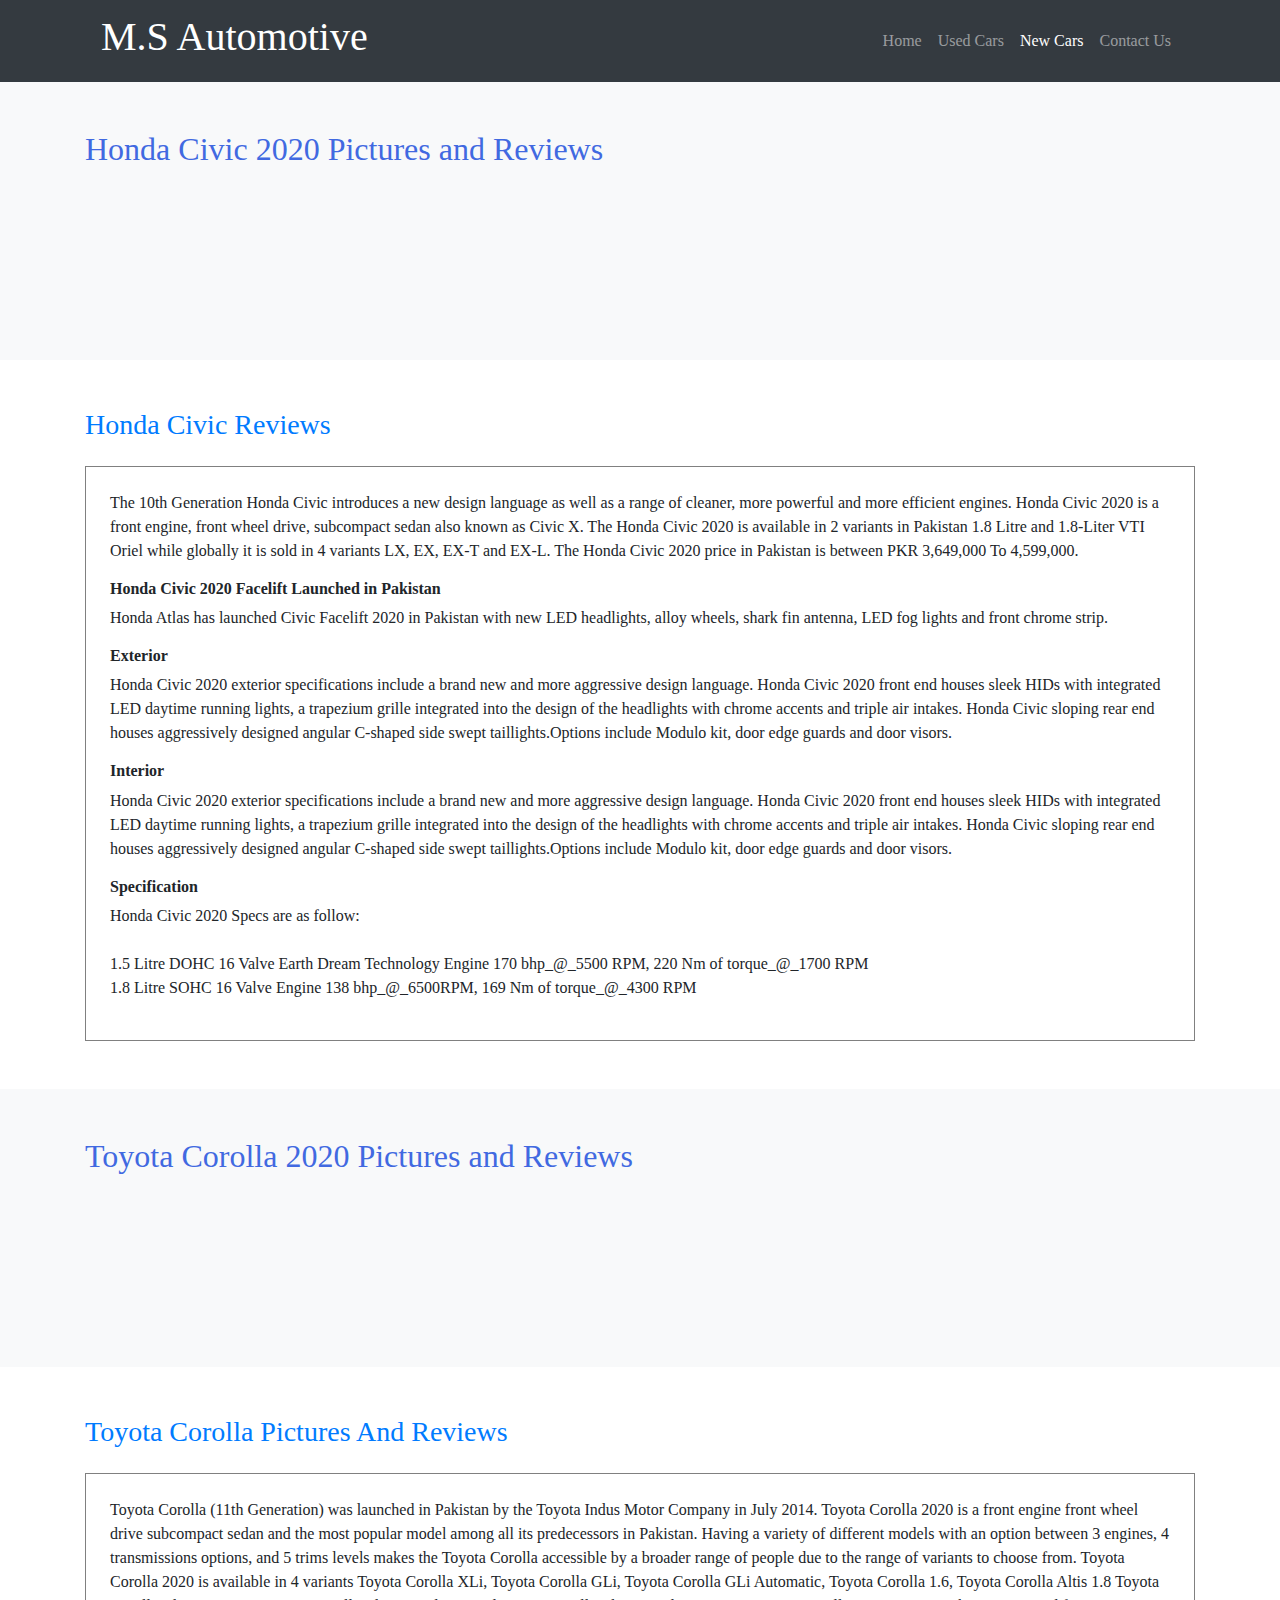
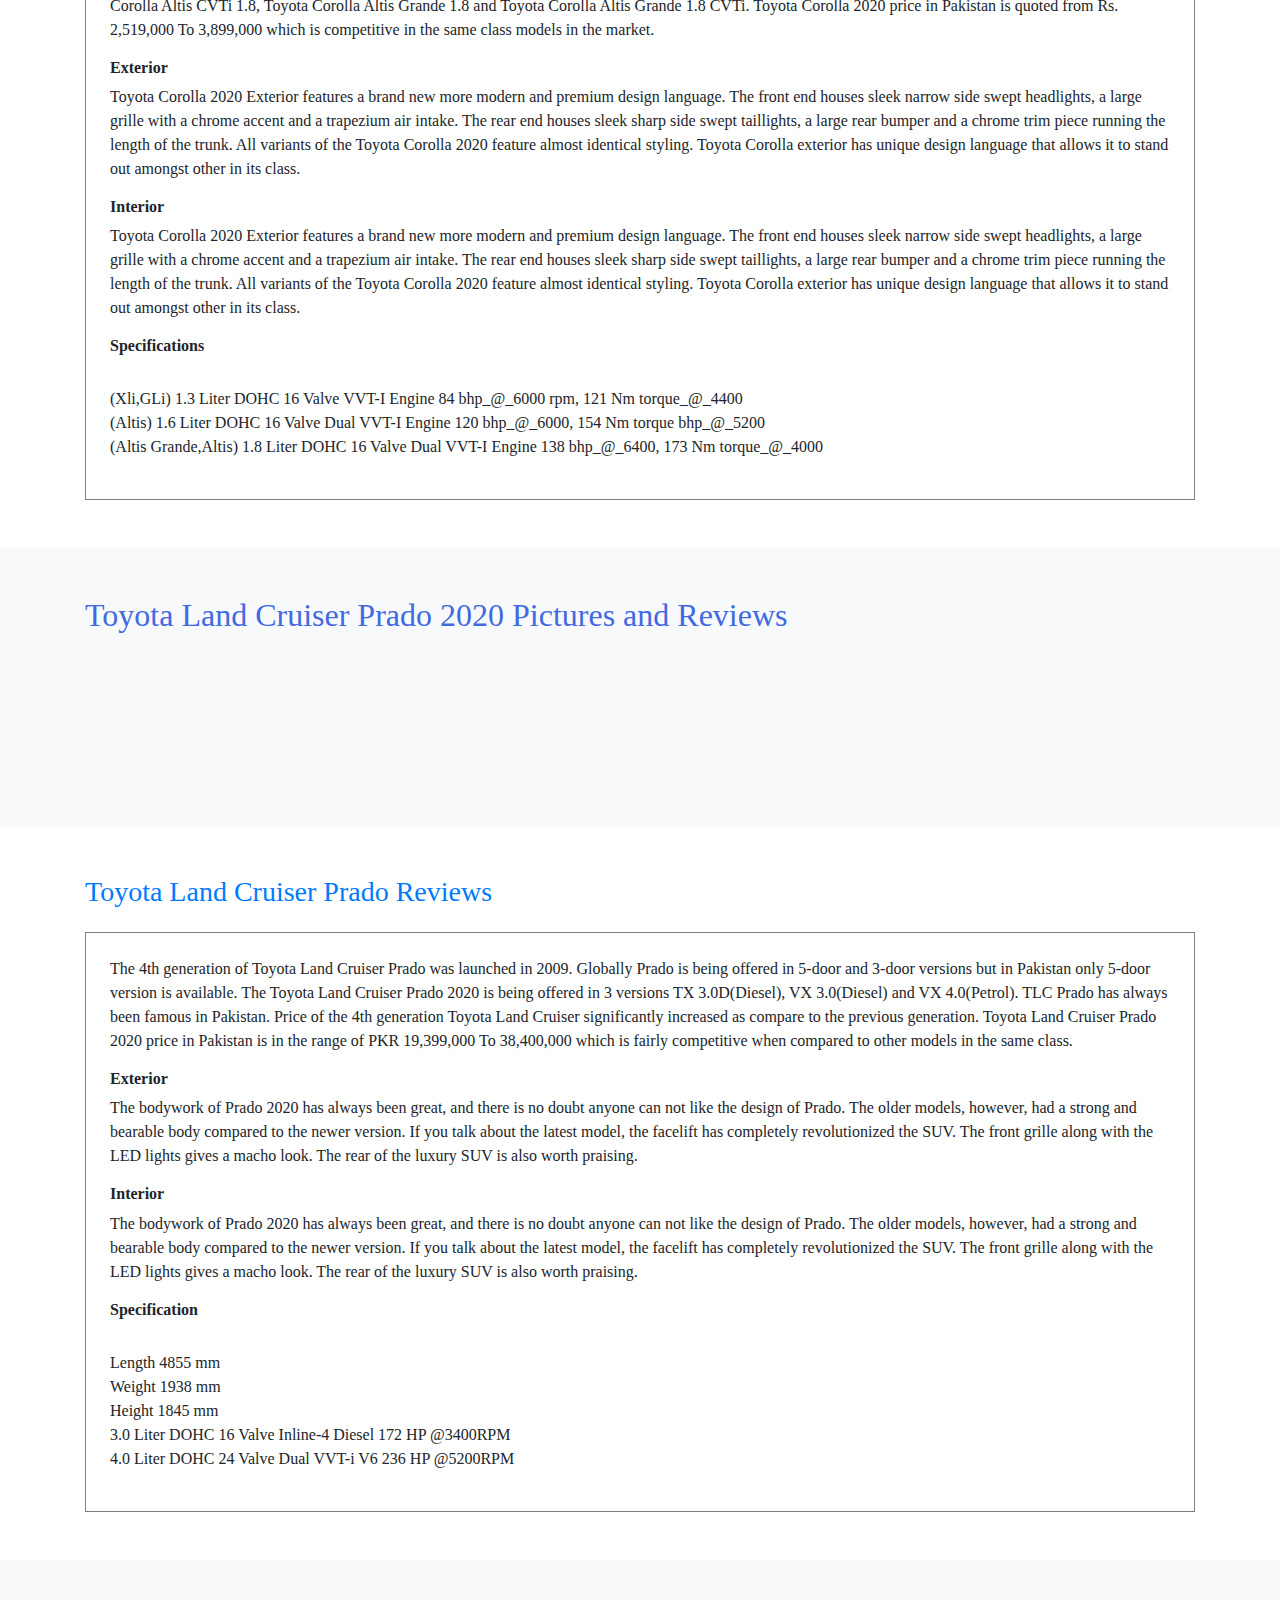
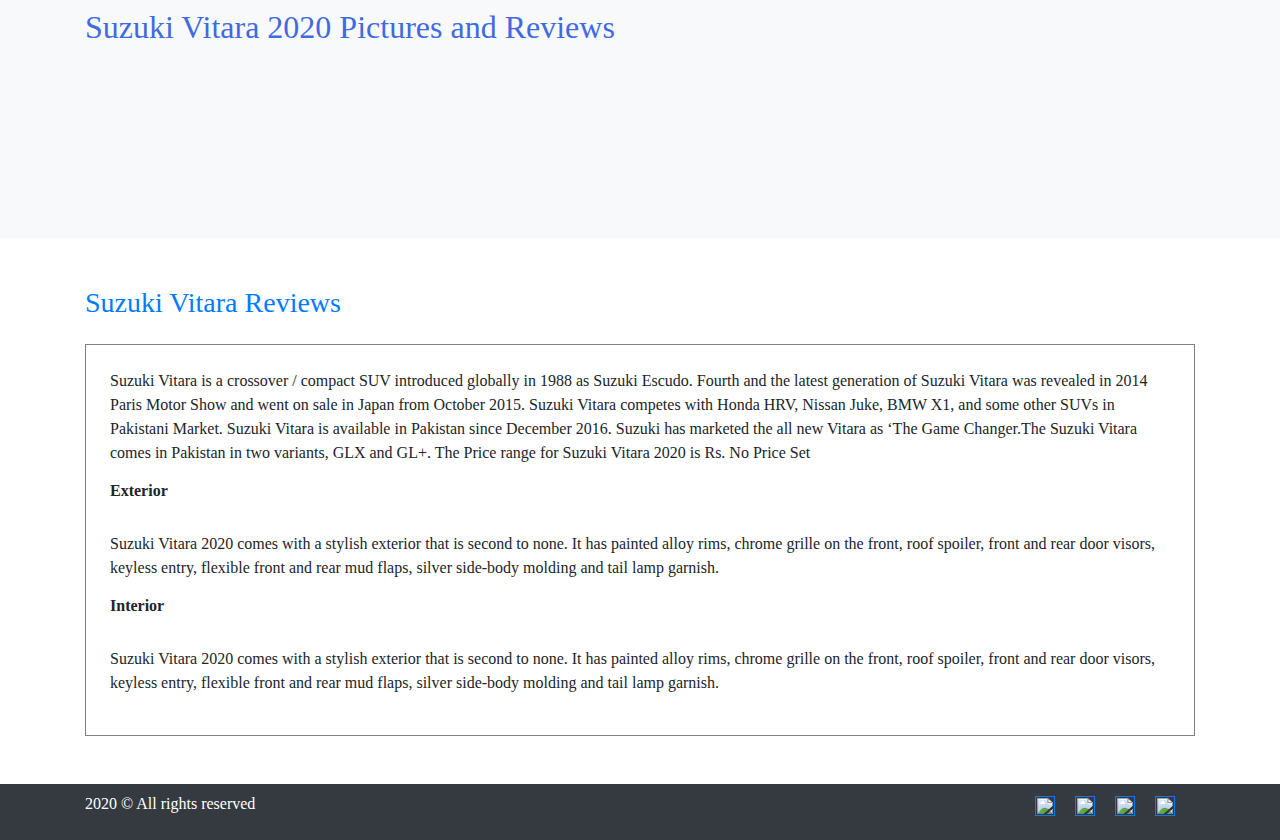
==== newcars.html @ b1065481 "Add files via upload" ====
<!DOCTYPE html>
<html lang="en">

<head>
    <meta charset="UTF-8">
    <meta name="viewport" content="width=device-width, initial-scale=1.0">
    <title>M.S Automotive</title>

    <link rel="stylesheet" href="./style.css">
    <link rel="stylesheet" href="https://maxcdn.bootstrapcdn.com/bootstrap/4.0.0/css/bootstrap.min.css"
        integrity="sha384-Gn5384xqQ1aoWXA+058RXPxPg6fy4IWvTNh0E263XmFcJlSAwiGgFAW/dAiS6JXm" crossorigin="anonymous">

    <style>
        * {
            font-family: Cambria, Cochin, Georgia, Times, 'Times New Roman', serif;
            margin: 0;
            padding: 0;
        }

        span {
            font-size: 18px;
        }
    </style>
</head>

<body>

    <div class="container-fluid bg-dark">
        <div class="container">
            <nav class="navbar navbar-expand-lg navbar-dark bg-dark text-white">
                <a class="navbar-brand" href="#">
                    <h1>M.S Automotive </h1>
                </a>
                <button class="navbar-toggler" type="button" data-toggle="collapse" data-target="#navbarNavDropdown"
                    aria-controls="navbarNavDropdown" aria-expanded="false" aria-label="Toggle navigation">
                    <span class="navbar-toggler-icon"></span>
                </button>
                <div class="collapse navbar-collapse" id="navbarNavDropdown">
                    <ul class="navbar-nav ml-auto text-white">
                        <li class="nav-item">
                            <a class="nav-link" href="./index.html">Home </a>
                        </li>
                        <li class="nav-item ">
                            <a class="nav-link" href="./Usedcar.html">Used Cars </a>
                        </li>
                        <li class="nav-item active">
                            <a class="nav-link" href="./newcars.html">New Cars <span
                                    class="sr-only">(current)</span></a>
                        </li>
                        <li class="nav-item">
                            <a class="nav-link" href="./contact.html">Contact Us</a>
                        </li>
                    </ul>
                </div>
            </nav>
        </div>
    </div>

    <header>
        <div class="container-fluid py-5 bg-light">
            <div class="container">
                <h2 style="color: royalblue;">Honda Civic 2020 Pictures and Reviews</h2>

                <div class="row py-5">
                    <div class="col col-lg-4 col-md-4 col-12 mb-3">
                        <img src="./images/civic2.png" alt="" class="img-fluid">
                    </div>
                    <div class="col col-lg-4 col-md-4 col-12 mb-3">
                        <img src="./images/civic3.png" alt="" class="img-fluid">
                    </div>
                    <div class="col col-lg-4 col-md-4 col-12">
                        <img src="./images/civic4.jpg" alt="" class="img-fluid">
                    </div>
                </div>
            </div>
        </div>
    </header>

    <section>
        <div class="container py-5">
            <h3 class="text-capitalize text-primary">honda civic reviews</h3>

            <div class="para mt-4 p-4">
                <p> The 10th Generation Honda Civic introduces a new design language as well as a range of cleaner, more
                    powerful and more efficient engines. Honda Civic 2020 is a front engine, front wheel drive,
                    subcompact
                    sedan also known as Civic X. The Honda Civic 2020 is available in 2 variants in Pakistan 1.8 Litre
                    and
                    1.8-Liter VTI Oriel while globally it is sold in 4 variants LX, EX, EX-T and EX-L. The Honda Civic
                    2020
                    price in Pakistan is between PKR 3,649,000 To 4,599,000. </p>

                <h6 style="font-weight: bold;">Honda Civic 2020 Facelift Launched in Pakistan</h6>
                <p> Honda Atlas has launched Civic Facelift 2020 in Pakistan with new LED headlights, alloy wheels,
                    shark fin antenna, LED fog lights and front chrome strip.
                </p>

                <h6 style="font-weight: bold;">Exterior</h6>
                <p>Honda Civic 2020 exterior specifications include a brand new and more aggressive design language.
                    Honda Civic 2020 front end houses sleek HIDs with integrated LED daytime running lights, a trapezium
                    grille integrated into the design of the headlights with chrome accents and triple air intakes.
                    Honda Civic sloping rear end houses aggressively designed angular C-shaped side swept
                    taillights.Options include Modulo kit, door edge guards and door visors.
                </p>

                <h6 style="font-weight: bold;">Interior</h6>

                <p>Honda Civic 2020 exterior specifications include a brand new and more aggressive design language.
                    Honda Civic 2020 front end houses sleek HIDs with integrated LED daytime running lights, a trapezium
                    grille integrated into the design of the headlights with chrome accents and triple air intakes.
                    Honda Civic sloping rear end houses aggressively designed angular C-shaped side swept
                    taillights.Options include Modulo kit, door edge guards and door visors.
                </p>

                <h6 style="font-weight: bold;">Specification</h6>
                <p>Honda Civic 2020 Specs are as follow: <br> <br>
                    1.5 Litre DOHC 16 Valve Earth Dream Technology Engine 170 bhp_@_5500 RPM, 220 Nm of torque_@_1700
                    RPM <br>
                    1.8 Litre SOHC 16 Valve Engine 138 bhp_@_6500RPM, 169 Nm of torque_@_4300 RPM</p>

            </div>
        </div>

    </section>

    <div class="container-fluid py-5 bg-light">
        <div class="container">
            <h2 style="color: royalblue;">Toyota Corolla 2020 Pictures and Reviews</h2>

            <div class="row py-5">
                <div class="col col-lg-4 col-md-4 col-12 mb-3">
                    <img src="./images/corolla1.1.png" alt="" class="img-fluid">
                </div>
                <div class="col col-lg-4 col-md-4 col-12 mb-3">
                    <img src="./images/corolla1.2.png" alt="" class="img-fluid">
                </div>
                <div class="col col-lg-4 col-md-4 col-12">
                    <img src="./images/Corolla4.jpg" alt="" class="img-fluid">
                </div>
            </div>
        </div>
    </div>

    <section>
        <div class="container py-5">
            <h3 class="text-capitalize text-primary">Toyota Corolla Pictures and reviews</h3>

            <div class="para mt-4 p-4">
                <p>Toyota Corolla (11th Generation) was launched in Pakistan by the Toyota Indus Motor Company in July
                    2014. Toyota Corolla 2020 is a front engine front wheel drive subcompact sedan and the most popular
                    model among all its predecessors in Pakistan. Having a variety of different models with an option
                    between 3 engines, 4 transmissions options, and 5 trims levels makes the Toyota Corolla accessible
                    by a broader range of people due to the range of variants to choose from. Toyota Corolla 2020 is
                    available in 4 variants Toyota Corolla XLi, Toyota Corolla GLi, Toyota Corolla GLi Automatic, Toyota
                    Corolla 1.6, Toyota Corolla Altis 1.8 Toyota Corolla Altis CVTi 1.8, Toyota Corolla Altis Grande 1.8
                    and Toyota Corolla Altis Grande 1.8 CVTi. Toyota Corolla 2020 price in Pakistan is quoted from Rs.
                    2,519,000 To 3,899,000 which is competitive in the same class models in the market.
                </p>

                <h6 style="font-weight: bold;">Exterior</h6>
                <p>Toyota Corolla 2020 Exterior features a brand new more modern and premium design language. The front
                    end houses sleek narrow side swept headlights, a large grille with a chrome accent and a trapezium
                    air intake. The rear end houses sleek sharp side swept taillights, a large rear bumper and a chrome
                    trim piece running the length of the trunk. All variants of the Toyota Corolla 2020 feature almost
                    identical styling. Toyota Corolla exterior has unique design language that allows it to stand out
                    amongst other in its class.
                </p>
                <h6 style="font-weight: bold;">Interior</h6>

                <p>Toyota Corolla 2020 Exterior features a brand new more modern and premium design language. The front
                    end houses sleek narrow side swept headlights, a large grille with a chrome accent and a trapezium
                    air intake. The rear end houses sleek sharp side swept taillights, a large rear bumper and a chrome
                    trim piece running the length of the trunk. All variants of the Toyota Corolla 2020 feature almost
                    identical styling. Toyota Corolla exterior has unique design language that allows it to stand out
                    amongst other in its class.
                </p>

                <h6 style="font-weight: bold;">Specifications</h6> <br>
                <p>(Xli,GLi) 1.3 Liter DOHC 16 Valve VVT-I Engine 84 bhp_@_6000 rpm, 121 Nm torque_@_4400 <br>
                    (Altis) 1.6 Liter DOHC 16 Valve Dual VVT-I Engine 120 bhp_@_6000, 154 Nm torque bhp_@_5200 <br>
                    (Altis Grande,Altis) 1.8 Liter DOHC 16 Valve Dual VVT-I Engine 138 bhp_@_6400, 173 Nm torque_@_4000
                </p>
            </div>
        </div>
    </section>


    <div class="container-fluid py-5 bg-light">
        <div class="container">
            <h2 style="color: royalblue;">Toyota Land Cruiser Prado 2020 Pictures and Reviews</h2>

            <div class="row py-5">
                <div class="col col-lg-4 col-md-4 col-12 mb-3">
                    <img src="./images/prado.png" alt="" class="img-fluid">
                </div>
                <div class="col col-lg-4 col-md-4 col-12 mb-3">
                    <img src="./images/prado1.png" alt="" class="img-fluid">
                </div>
                <div class="col col-lg-4 col-md-4 col-12">
                    <img src="./images/prado3.png" alt="" class="img-fluid">
                </div>
            </div>
        </div>
    </div>

    <section>
        <div class="container py-5">
            <h3 class="text-capitalize text-primary">Toyota Land Cruiser Prado reviews</h3>

            <div class="para mt-4 p-4">
                <p>The 4th generation of Toyota Land Cruiser Prado was launched in 2009. Globally Prado is being offered
                    in 5-door and 3-door versions but in Pakistan only 5-door version is available. The Toyota Land
                    Cruiser Prado 2020 is being offered in 3 versions TX 3.0D(Diesel), VX 3.0(Diesel) and VX
                    4.0(Petrol). TLC Prado has always been famous in Pakistan. Price of the 4th generation Toyota Land
                    Cruiser significantly increased as compare to the previous generation. Toyota Land Cruiser Prado
                    2020 price in Pakistan is in the range of PKR 19,399,000 To 38,400,000 which is fairly competitive
                    when compared to other models in the same class.
                </p>

                <h6 style="font-weight: bold;">Exterior</h6>
                <p>The bodywork of Prado 2020 has always been great, and there is no doubt anyone can not like the
                    design of Prado. The older models, however, had a strong and bearable body compared to the newer
                    version. If you talk about the latest model, the facelift has completely revolutionized the SUV. The
                    front grille along with the LED lights gives a macho look. The rear of the luxury SUV is also worth
                    praising.
                </p>

                <h6 style="font-weight: bold;">Interior</h6>
                <p>The bodywork of Prado 2020 has always been great, and there is no doubt anyone can not like the
                    design of Prado. The older models, however, had a strong and bearable body compared to the newer
                    version. If you talk about the latest model, the facelift has completely revolutionized the SUV. The
                    front grille along with the LED lights gives a macho look. The rear of the luxury SUV is also worth
                    praising.
                </p>

                <h6 style="font-weight: bold;">Specification</h6><br>

                <p>Length 4855 mm <br>
                    Weight 1938 mm <br>
                    Height 1845 mm <br>

                    3.0 Liter DOHC 16 Valve Inline-4 Diesel 172 HP @3400RPM <br>
                    4.0 Liter DOHC 24 Valve Dual VVT-i V6 236 HP @5200RPM
                </p>

            </div>
        </div>

    </section>

    <div class="container-fluid py-5 bg-light">
        <div class="container">
            <h2 style="color: royalblue;">Suzuki Vitara 2020 Pictures and Reviews</h2>

            <div class="row py-5">
                <div class="col col-lg-4 col-md-4 col-12 mb-3">
                    <img src="./images/vitara.png" alt="" class="img-fluid">
                </div>
                <div class="col col-lg-4 col-md-4 col-12 mb-3">
                    <img src="./images/vitara1.jpg" alt="" class="img-fluid">
                </div>
                <div class="col col-lg-4 col-md-4 col-12">
                    <img src="./images/vitara2.png" alt="" class="img-fluid">
                </div>
            </div>
        </div>
    </div>

    <section>
        <div class="container py-5">
            <h3 class="text-capitalize text-primary">Suzuki Vitara reviews</h3>

            <div class="para mt-4 p-4">
                <p> Suzuki Vitara is a crossover / compact SUV introduced globally in 1988 as Suzuki Escudo. Fourth and
                    the
                    latest generation of Suzuki Vitara was revealed in 2014 Paris Motor Show and went on sale in Japan
                    from
                    October 2015. Suzuki Vitara competes with Honda HRV, Nissan Juke, BMW X1, and some other SUVs in
                    Pakistani Market. Suzuki Vitara is available in Pakistan since December 2016. Suzuki has marketed
                    the
                    all new Vitara as ‘The Game Changer.The Suzuki Vitara comes in Pakistan in two variants, GLX and
                    GL+.
                    The Price range for Suzuki Vitara 2020 is Rs. No Price Set
                </p>

                <h6 style="font-weight: bold;">Exterior</h6><br>
                <p>Suzuki Vitara 2020 comes with a stylish exterior that is second to none. It has painted alloy rims,
                    chrome grille on the front, roof spoiler, front and rear door visors, keyless entry, flexible front
                    and rear mud flaps, silver side-body molding and tail lamp garnish.
                </p>

                <h6 style="font-weight: bold;">Interior</h6><br>
                <p>Suzuki Vitara 2020 comes with a stylish exterior that is second to none. It has painted alloy rims,
                    chrome grille on the front, roof spoiler, front and rear door visors, keyless entry, flexible front
                    and rear mud flaps, silver side-body molding and tail lamp garnish.
                </p>


            </div>

        </div>
    </section>

    <footer>
        <div class="container-fluid bg-dark text-white py-2">
            <div class="container">
                <div class="row">
                    <div class="col col-lg-10 col-md-10 col-12">
                        <p>2020 © All rights reserved</p>
                    </div>
                    <div class="col col-lg-2 col-md-2 col-12 ml-auto">
                        <a class="mr-3" href=""><img src="./media/fbicon.png" width="20" height="20"></a>
                        <a class="mr-3" href="" class="twi"><img src="./media/twitter.png" width="20" height="20"></a>
                        <a class="mr-3" href="" class="insta"><img src="./media/whatsapp.png" width="20"
                                height="20"></a>
                        <a class="mr-3" href="" class="you"><img src="./media/youtube.png" width="20" height="20"></a>
                    </div>
                </div>
            </div>
    </footer>




    <script src="https://code.jquery.com/jquery-3.2.1.slim.min.js"
        integrity="sha384-KJ3o2DKtIkvYIK3UENzmM7KCkRr/rE9/Qpg6aAZGJwFDMVNA/GpGFF93hXpG5KkN"
        crossorigin="anonymous"></script>
    <script src="https://cdnjs.cloudflare.com/ajax/libs/popper.js/1.12.9/umd/popper.min.js"
        integrity="sha384-ApNbgh9B+Y1QKtv3Rn7W3mgPxhU9K/ScQsAP7hUibX39j7fakFPskvXusvfa0b4Q"
        crossorigin="anonymous"></script>
    <script src="https://maxcdn.bootstrapcdn.com/bootstrap/4.0.0/js/bootstrap.min.js"
        integrity="sha384-JZR6Spejh4U02d8jOt6vLEHfe/JQGiRRSQQxSfFWpi1MquVdAyjUar5+76PVCmYl"
        crossorigin="anonymous"></script>

</body>

</html>
---- style.css ----
.para{
    border: 1px solid gray !important;
}

* {
    font-family: Cambria, Cochin, Georgia, Times, 'Times New Roman', serif;
    margin: 0;
    padding: 0;
}
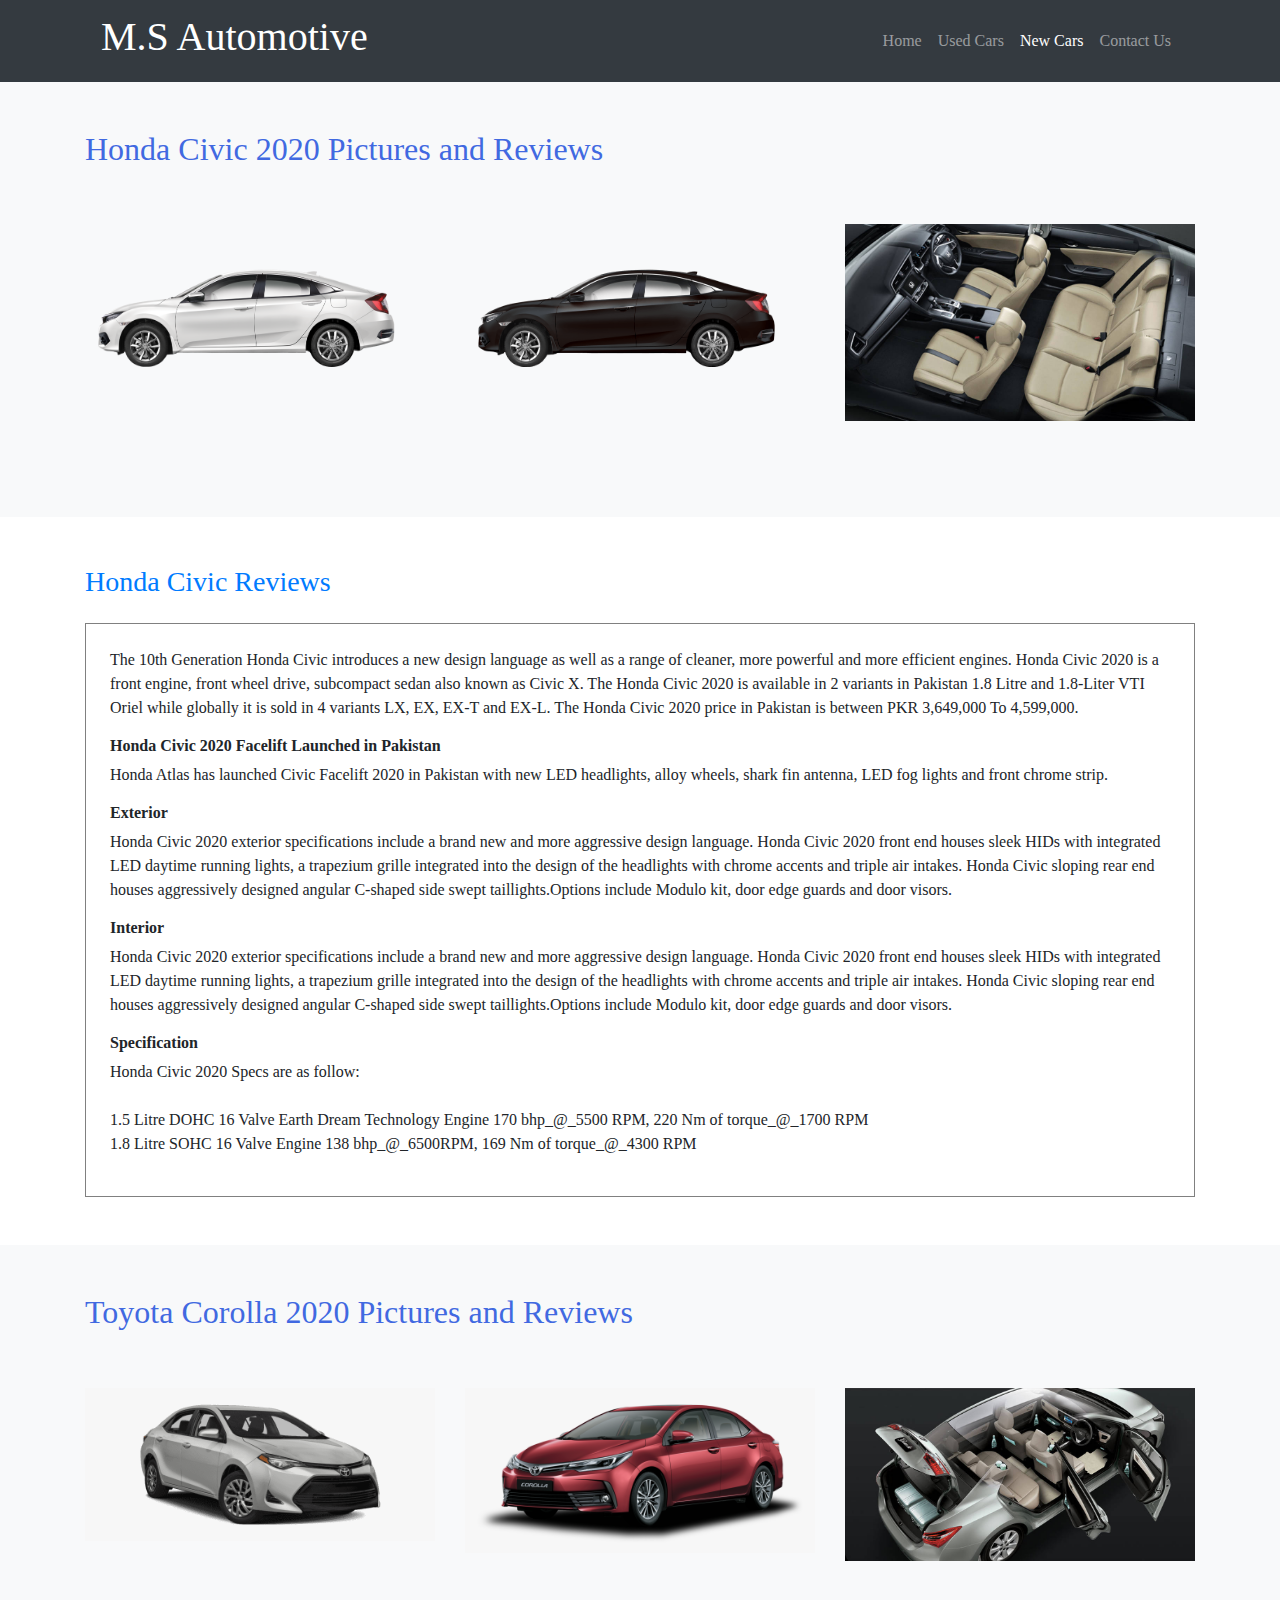
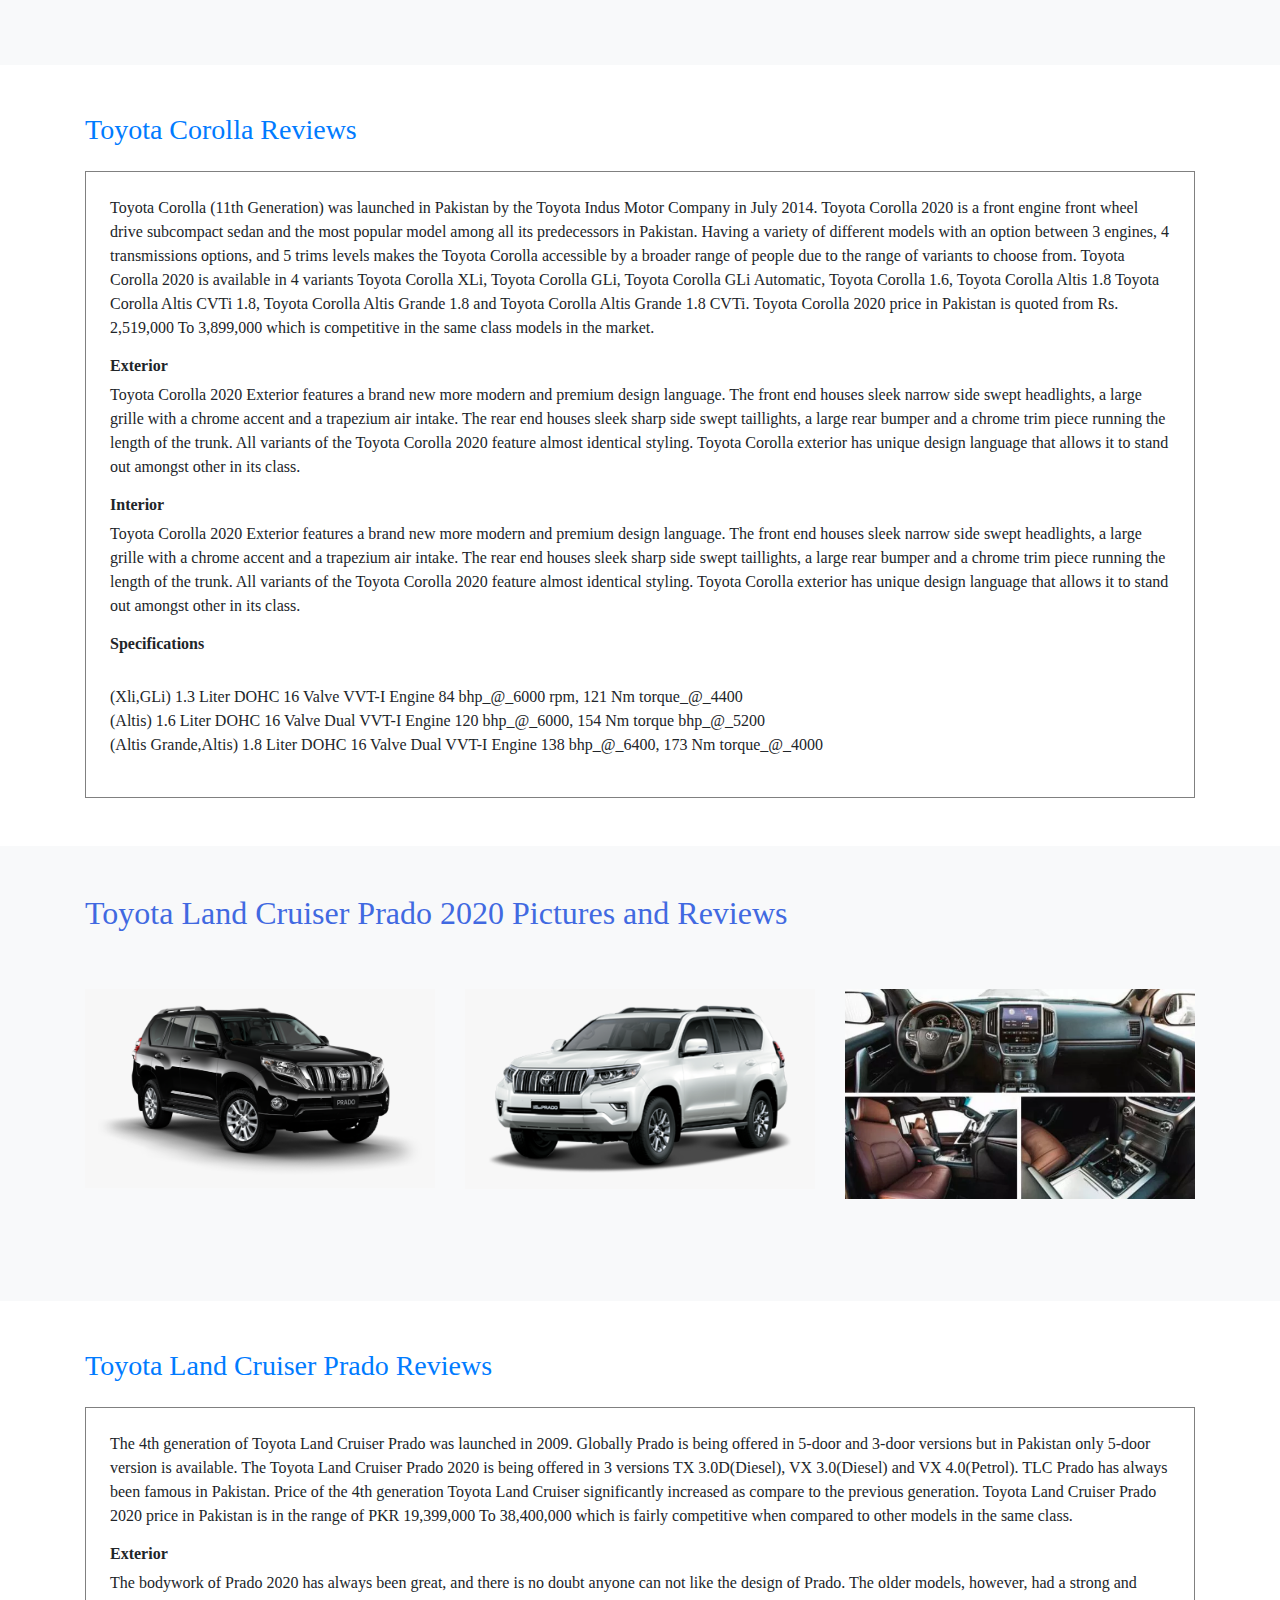
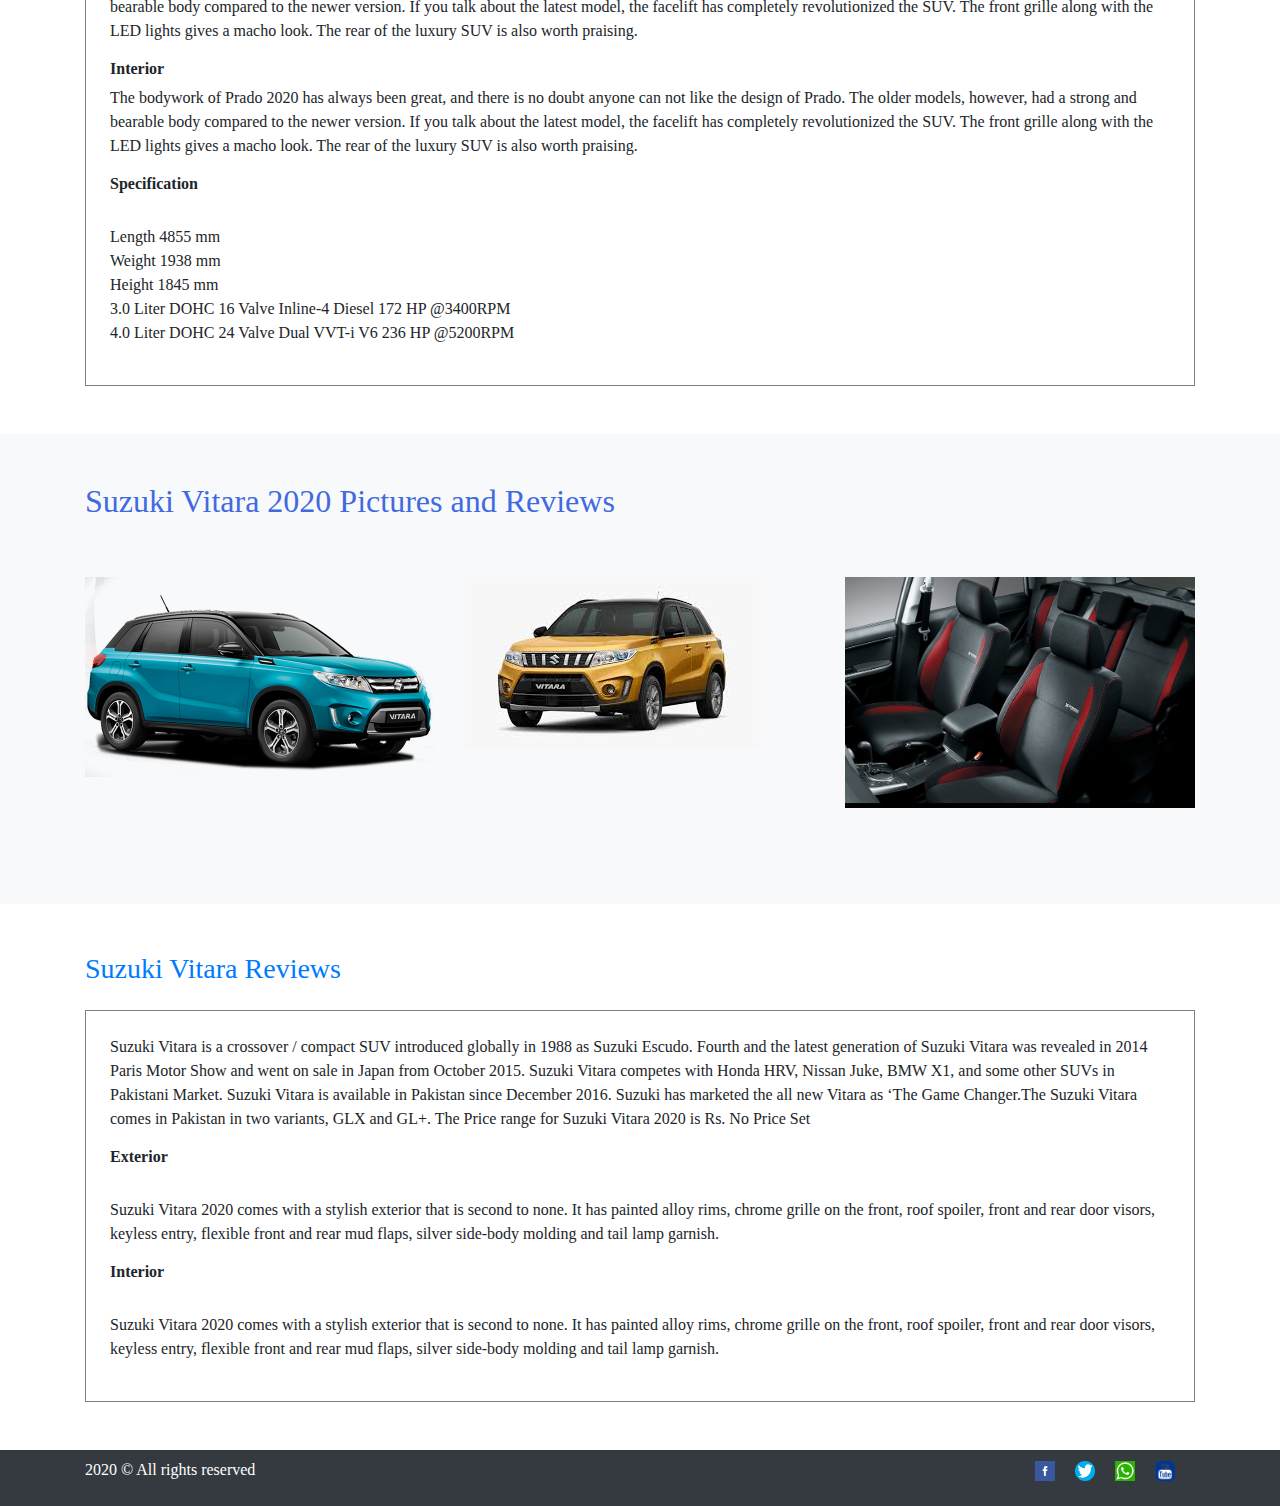
==== commit 2cf7cc9a: "Update newcars.html" ====
--- a/newcars.html
+++ b/newcars.html
@@ -143,7 +143,7 @@
 
     <section>
         <div class="container py-5">
-            <h3 class="text-capitalize text-primary">Toyota Corolla Pictures and reviews</h3>
+            <h3 class="text-capitalize text-primary">Toyota Corolla reviews</h3>
 
             <div class="para mt-4 p-4">
                 <p>Toyota Corolla (11th Generation) was launched in Pakistan by the Toyota Indus Motor Company in July
@@ -334,4 +334,4 @@
 
 </body>
 
-</html>+</html>
